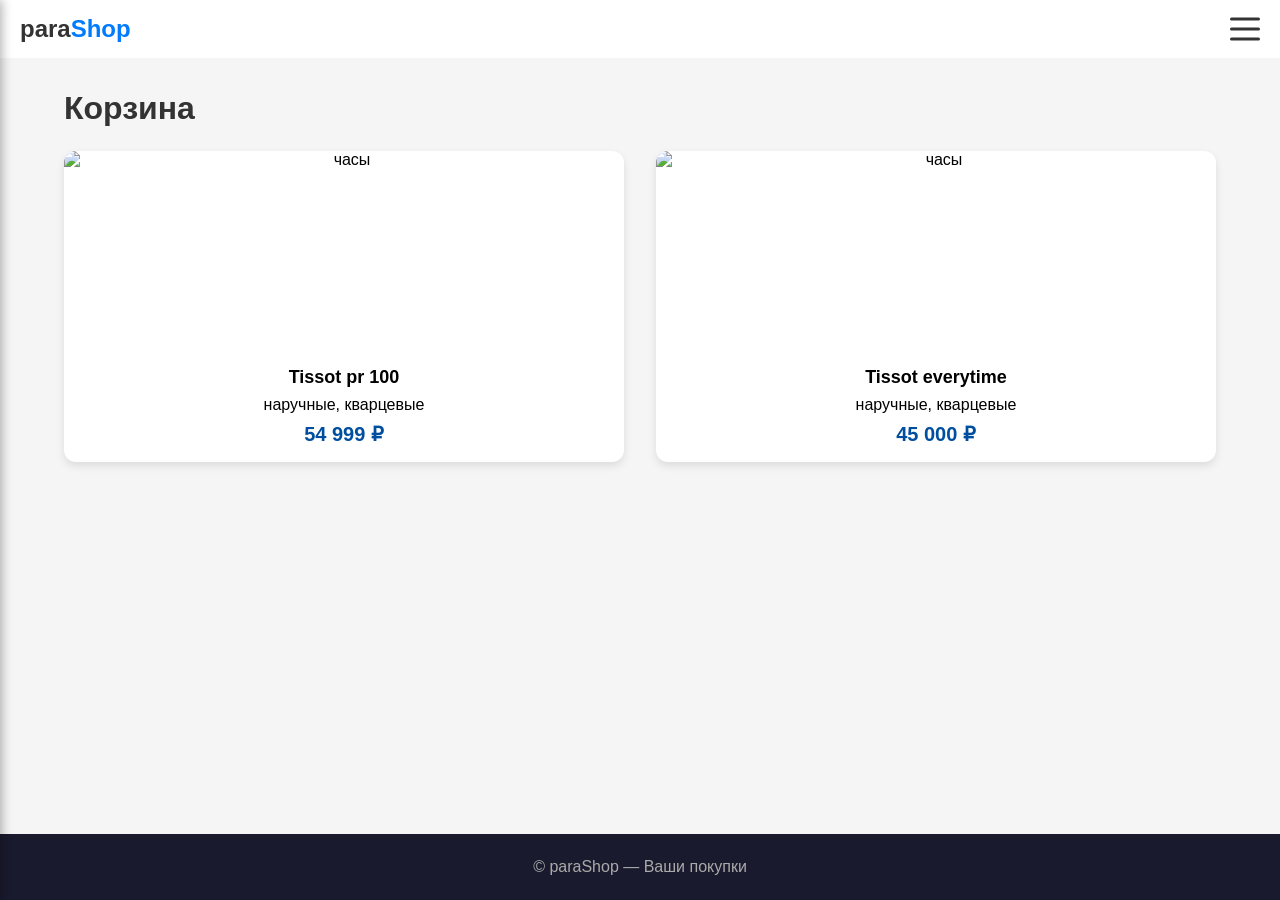
==== cart.html @ e103cba5 "fs" ====
<!DOCTYPE html>
<html lang="ru">
<head>
    <meta charset="UTF-8">
    <meta name="viewport" content="width=device-width, initial-scale=1.0">
    <title>Корзина</title>
    <link rel="stylesheet" href="style.css">
</head>
<body>

<header class="header">
    <div class="logo">para<span>Shop</span></div>
    <input type="checkbox" id="burger-toggle" class="burger-checkbox">
    <label for="burger-toggle" class="burger-icon">
        <span></span>
    </label>

    <nav class="menu">
        <ul>
            <li><a href="index.html">Товары</a></li>
            <li><a href="news.html">Новости</a></li>
            <li><a href="order.html">Заказы</a></li>
            <li><a href="contacts.html">Контакты</a></li>
            <li><a href="cart.html"  class="active">Корзина</a></li>
        </ul>
    </nav>

</header>

<main class="container">
    <h1>Корзина</h1>
    <div class="carts-grid">
        <div class="cart-card">
            <img src="https://pcdn.goldapple.ru/p/p/99000072232/web/696d674d61696e5064708ddc5d510af1f9efullhd.webp" alt="часы">
            <h3>Tissot pr 100</h3>
            <p>наручные, кварцевые</p>
            <div class="price">54 999 ₽</div>
        </div>
        <div class="cart-card">
            <img src="https://pcdn.goldapple.ru/p/p/99000072251/web/696d674d61696e5064708ddc5d5142b8324fullhd.webp" alt="часы">
            <h3>Tissot everytime</h3>
            <p>наручные, кварцевые</p>
            <div class="price">45 000 ₽</div>
        </div>
    </div>
</main>

<footer>
    <p>© paraShop — Ваши покупки</p>
</footer>

</body>
</html>
---- style.css ----
* {
    margin: 0;
    padding: 0;
    box-sizing: border-box;
    font-family: Arial, Helvetica, sans-serif;
}

body {
    background: #f5f5f5;
    min-height: 100vh;
    display: grid;
    grid-template-rows: auto 1fr auto;
}

.header {
    background: white;
    color: #333;
    padding: 15px 20px;
    display: flex;
    justify-content: space-between;
    align-items: center;
}

.logo {
    font-size: 24px;
    font-weight: bold;
}

.logo span {
    color: #007bff;
}

.burger-checkbox {
    display: none;
}

.burger-icon {
    display: block;
    width: 30px;
    height: 24px;
    position: relative;
    cursor: pointer;
    z-index: 20;
}

.burger-icon span,
.burger-icon span::before,
.burger-icon span::after {
    content: '';
    display: block;
    position: absolute;
    width: 30px;
    height: 3px;
    background-color: #333;
    border-radius: 2px;
    transition: 0.3s;
}

.burger-icon span {
    top: 50%;
    transform: translateY(-50%);
}

.burger-icon span::before {
    top: -10px;
}

.burger-icon span::after {
    top: 10px;
}

.menu {
    position: fixed;
    top: 0;
    left: -250px;
    width: 250px;
    height: 100%;
    background: rgba(255, 255, 255, 0.65);
    padding-top: 70px;
    transition: left 0.3s ease;
    z-index: 10;
    box-shadow: 2px 0 10px rgba(0,0,0,0.3);
}

.menu ul {
    list-style: none;
    padding: 0 20px;
}

.menu li {
    margin: 20px 0;
}

.menu a {
    color: #666;
    text-decoration: none;
    font-size: 20px;
    font-weight: bold;
    display: block;
    padding: 8px 12px;
    border-radius: 6px;
    transition: background 0.2s;
}

.menu a:hover {
    background: rgba(94, 180, 255, 0.8);
}

.menu a.active {
    color: #007bf0
}

.burger-checkbox:checked ~ .menu {
    left: 0;
}

.container {
    max-width: 1200px;
    width: 100%;
    margin: 32px auto;
    padding: 0 24px;
}

h1 {
    margin-bottom: 24px;
    color: #333;
}



.products-grid {
    display: grid;
    grid-template-columns: repeat(auto-fit, minmax(250px, 1fr));
    gap: 32px;
    justify-content: center;
}

.product-card {
    background: white;
    border-radius: 12px;
    overflow: hidden;
    box-shadow: 0 4px 8px rgba(0,0,0,0.1);
    transition: transform 0.2s;
    text-align: center;
    padding-bottom: 16px;
    display: grid;
    grid-template-rows: auto auto auto auto;
    gap: 8px;
}

.product-card:hover {
    transform: translateY(-5px);
}

.product-card img {
    width: 100%;
    height: 200px;
    object-fit: cover;
    background: #e0e0e0;
}

.product-card h3 {
    margin: 8px 0 0;
    font-size: 18px;
}

.price {
    color: #004ea0;
    font-size: 20px;
    font-weight: bold;
}

.btn {
    background: #1a1a2e;
    color: white;
    border: none;
    padding: 10px 18px;
    border-radius: 30px;
    cursor: pointer;
    font-size: 14px;
    transition: background 0.3s;
    display: inline-block;
    justify-self: center;
}

.btn:hover {
    background: #007bff;
}



.news-grid {
    display: grid;
    grid-template-columns: repeat(auto-fit, minmax(250px, 1fr));
    gap: 32px;
    justify-content: center;
}

.news-card {
    background: white;
    border-radius: 12px;
    overflow: hidden;
    box-shadow: 0 4px 8px rgba(0,0,0,0.1);
    display: grid;
    grid-template-rows: auto auto auto auto;
}

.news-badge {
    background: #007bff;
    color: white;
    display: inline-block;
    padding: 6px 16px;
    border-radius: 10px;
    font-size: 12px;
    justify-self: start;
    margin: 16px;
}

.news-card h3 {
    margin: 0 16px 8px;
}

.news-card p {
    margin: 0 16px 8px;
    color: #555;
}



.order-form {
    background: white;
    border-radius: 20px;
    padding: 32px;
    box-shadow: 0 4px 20px rgba(0,0,0,0.8);
    max-width: 700px;
    margin: 0 auto;
    width: 100%;
}

.form-grid {
    display: grid;
    grid-template-columns: repeat(2, 1fr);
    gap: 24px;
}

.full-width {
    grid-column: span 2;
}

.form-group {
    display: grid;
    gap: 8px;
}

.form-group label {
    font-weight: 600;
    color: #333;
}

.form-group input,
.form-group select,
.form-group textarea {
    padding: 12px;
    border: 1px solid #ddd;
    border-radius: 10px;
    font-size: 16px;
}

.form-group textarea {
    resize: vertical;
}

.radio-group {
    display: grid;
    grid-auto-flow: column;
    justify-content: start;
    gap: 16px;
}

.radio-group label {
    font-weight: normal;
    display: grid;
    grid-auto-flow: column;
    align-items: center;
    gap: 6px;
}

.submit-btn {
    width: 100%;
    background: #007bff;
    color: white;
    border: none;
    padding: 16px;
    font-size: 18px;
    border-radius: 40px;
    cursor: pointer;
    margin-top: 16px;
}

.submit-btn:hover {
    background: #004ea0;
}



.contacts-grid {
    display: grid;
    grid-template-columns: repeat(auto-fit, minmax(250px, 1fr));
    gap: 32px;
    justify-content: center;
}

.contact-card {
    background: white;
    padding: 28px;
    border-radius: 20px;
    text-align: center;
    box-shadow: 0 4px 12px rgba(0, 0, 0, 0.05);
    display: grid;
    gap: 12px;
}

.contact-card h3 {
    color: #1a1a2e;
}

.carts-grid {
    display: grid;
    grid-template-columns: repeat(auto-fit, minmax(250px, 1fr));
    gap: 32px;
    justify-content: center;
}

.cart-card {
    background: white;
    border-radius: 12px;
    overflow: hidden;
    box-shadow: 0 4px 8px rgba(0,0,0,0.1);
    transition: transform 0.2s;
    text-align: center;
    padding-bottom: 16px;
    display: grid;
    grid-template-rows: auto auto auto auto;
    gap: 8px;
}

.cart-card:hover {
    transform: translateY(-5px);
}

.cart-card img {
    width: 100%;
    height: 200px;
    object-fit: cover;
}

.cart-card h3 {
    margin: 8px 0 0;
    font-size: 18px;
}

footer {
    background: #1a1a2e;
    color: #aaa;
    text-align: center;
    padding: 1.5rem;
    margin-top: 3rem;
}
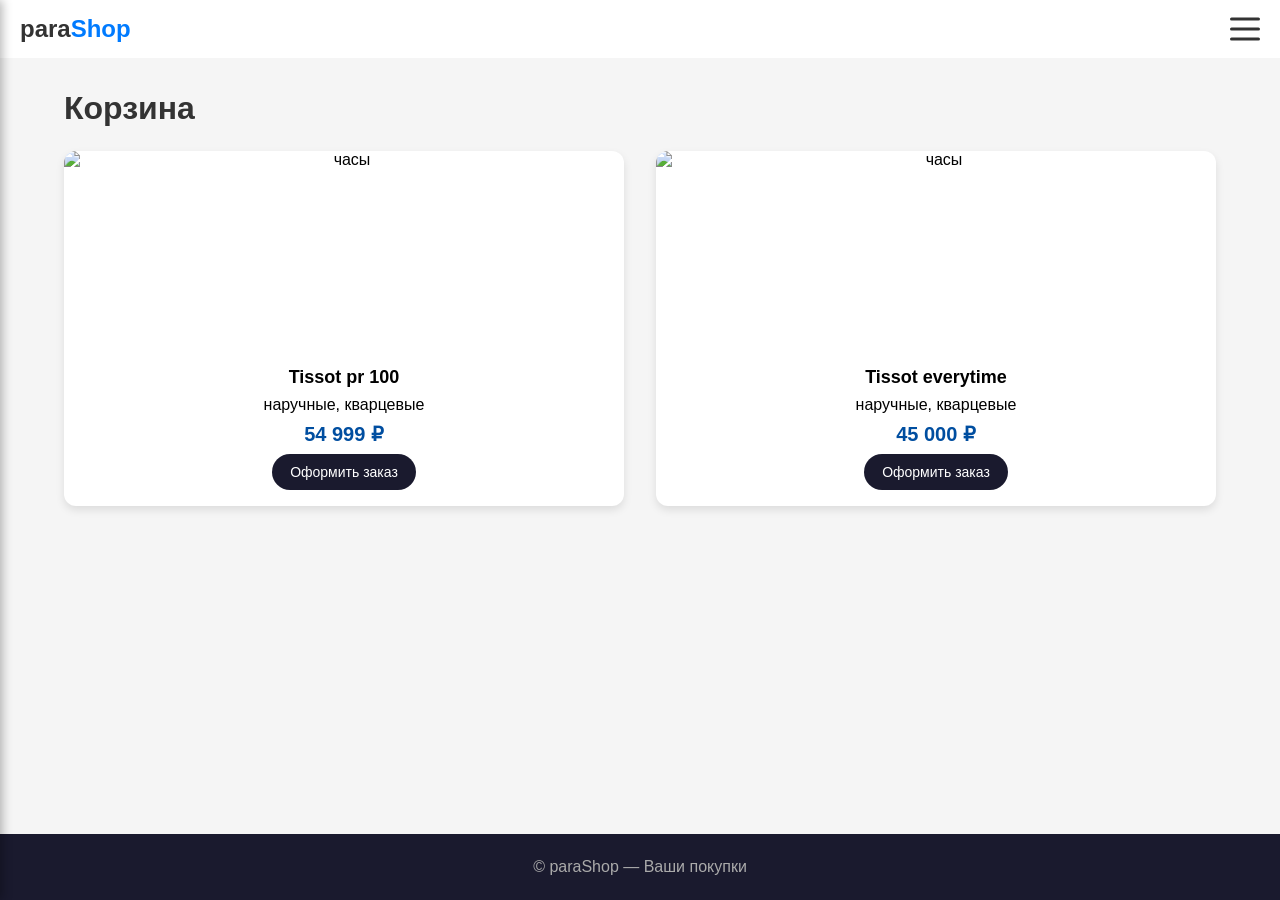
==== commit 7aed18f3: "ts" ====
--- a/cart.html
+++ b/cart.html
@@ -35,12 +35,14 @@
             <h3>Tissot pr 100</h3>
             <p>наручные, кварцевые</p>
             <div class="price">54 999 ₽</div>
+            <button class="btn">Оформить заказ</button>
         </div>
         <div class="cart-card">
             <img src="https://pcdn.goldapple.ru/p/p/99000072251/web/696d674d61696e5064708ddc5d5142b8324fullhd.webp" alt="часы">
             <h3>Tissot everytime</h3>
             <p>наручные, кварцевые</p>
             <div class="price">45 000 ₽</div>
+            <button class="btn">Оформить заказ</button>
         </div>
     </div>
 </main>
--- a/style.css
+++ b/style.css
@@ -75,7 +75,7 @@
     left: -250px;
     width: 250px;
     height: 100%;
-    background: rgba(255, 255, 255, 0.65);
+    background: rgba(255, 255, 255, 0.8);
     padding-top: 70px;
     transition: left 0.3s ease;
     z-index: 10;
@@ -99,7 +99,7 @@
     display: block;
     padding: 8px 12px;
     border-radius: 6px;
-    transition: background 0.2s;
+    transition: 0.2s;
 }
 
 .menu a:hover {
@@ -178,7 +178,7 @@
     border-radius: 30px;
     cursor: pointer;
     font-size: 14px;
-    transition: background 0.3s;
+    transition: 0.3s;
     display: inline-block;
     justify-self: center;
 }
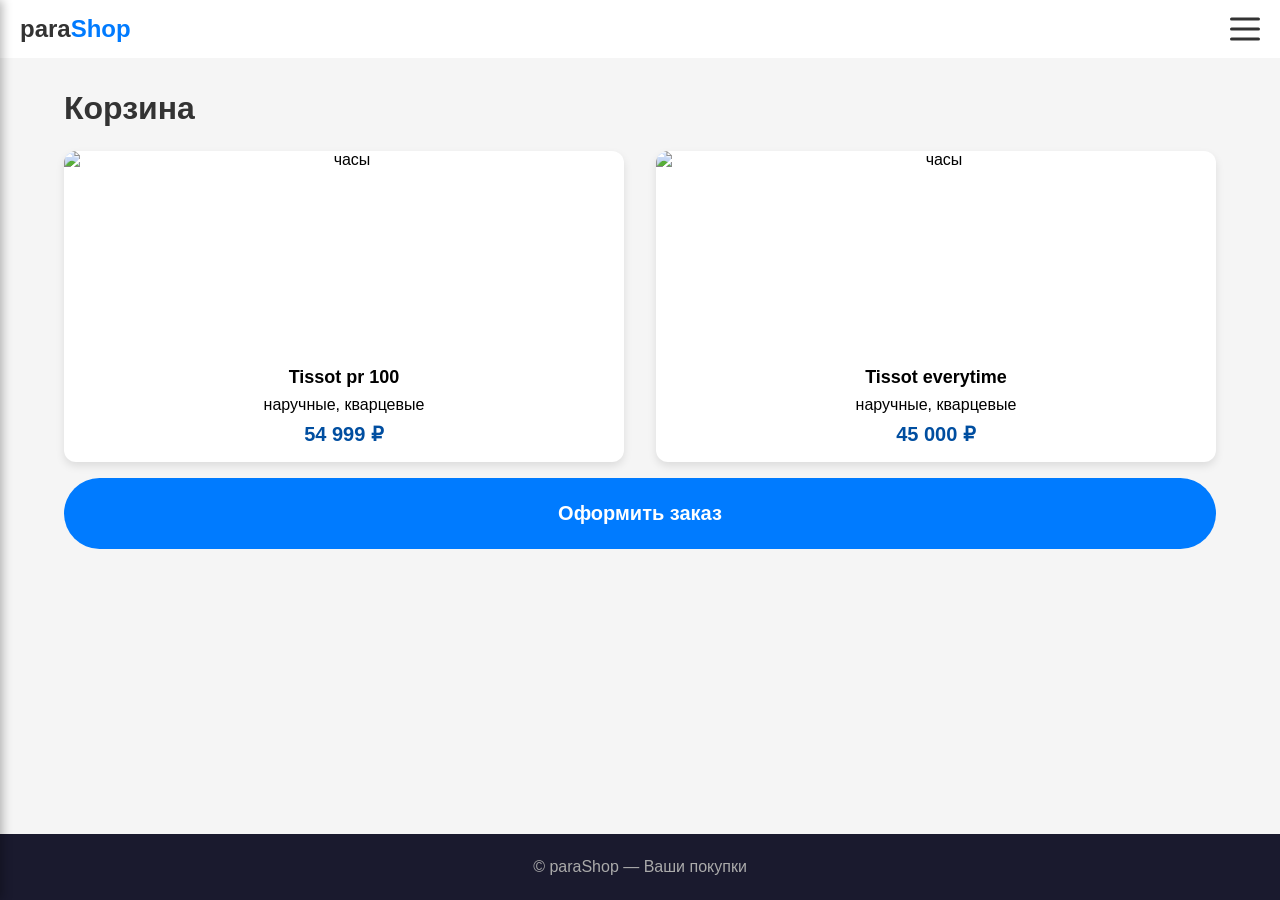
==== commit b0f754a5: "fos" ====
--- a/cart.html
+++ b/cart.html
@@ -35,16 +35,15 @@
             <h3>Tissot pr 100</h3>
             <p>наручные, кварцевые</p>
             <div class="price">54 999 ₽</div>
-            <button class="btn">Оформить заказ</button>
         </div>
         <div class="cart-card">
             <img src="https://pcdn.goldapple.ru/p/p/99000072251/web/696d674d61696e5064708ddc5d5142b8324fullhd.webp" alt="часы">
             <h3>Tissot everytime</h3>
             <p>наручные, кварцевые</p>
             <div class="price">45 000 ₽</div>
-            <button class="btn">Оформить заказ</button>
         </div>
     </div>
+    <button type="submit" class="submit-btn"><a href="order.html">Оформить заказ</a></button>
 </main>
 
 <footer>
--- a/style.css
+++ b/style.css
@@ -295,6 +295,8 @@
     border-radius: 40px;
     cursor: pointer;
     margin-top: 16px;
+    margin-left: auto;
+    margin-right: auto;
 }
 
 .submit-btn:hover {
@@ -326,7 +328,7 @@
 
 .carts-grid {
     display: grid;
-    grid-template-columns: repeat(auto-fit, minmax(250px, 1fr));
+    grid-template-columns: repeat(2, 1fr);
     gap: 32px;
     justify-content: center;
 }
@@ -357,6 +359,17 @@
 .cart-card h3 {
     margin: 8px 0 0;
     font-size: 18px;
+}
+
+a {
+    color: white;
+    text-decoration: none;
+    font-size: 20px;
+    font-weight: bold;
+    display: block;
+    padding: 8px 12px;
+    border-radius: 6px;
+    transition: 0.2s;
 }
 
 footer {
